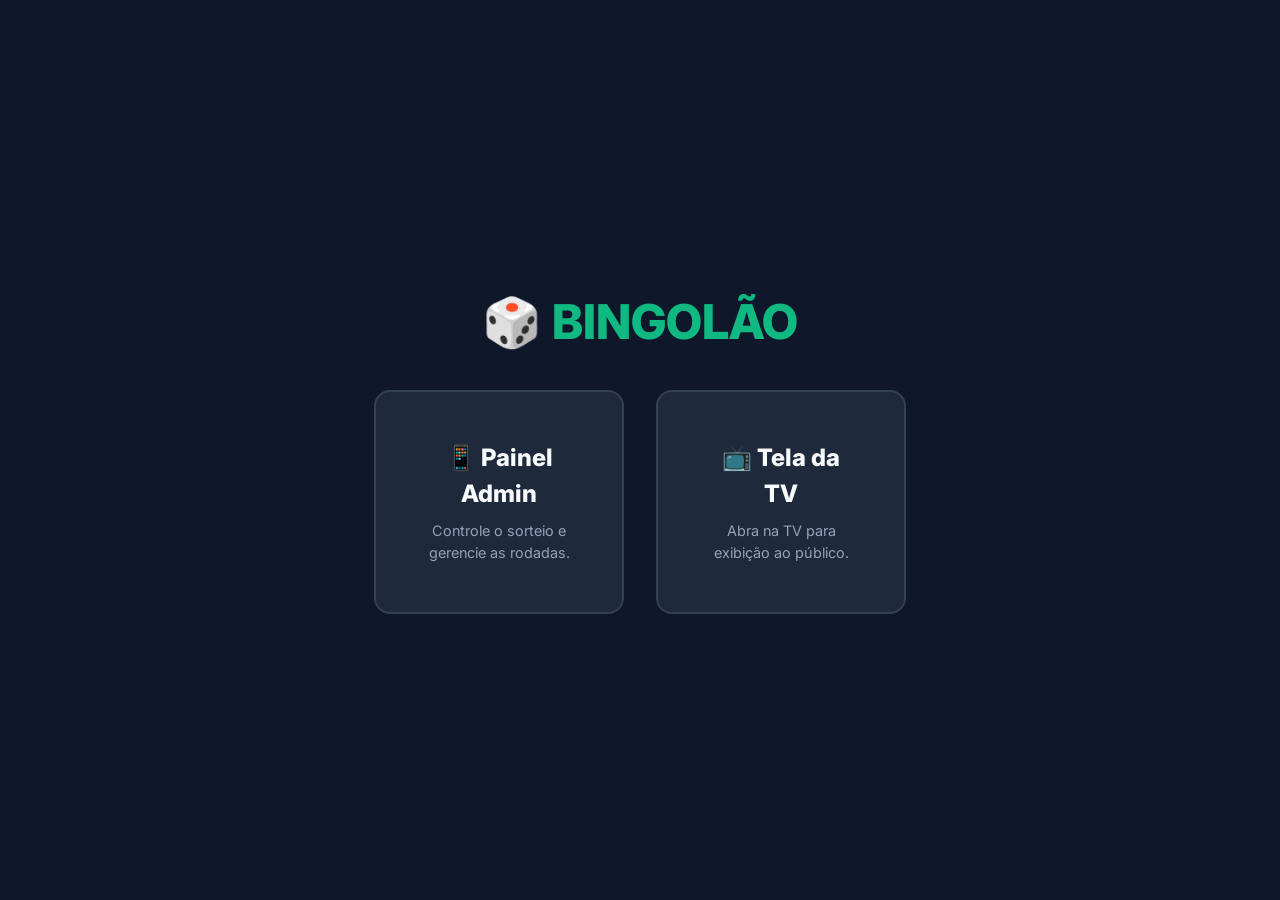
==== index.html @ be545d6c "V1 - BindoDigital Versão 1 completa." ====
<!DOCTYPE html>
<html lang="pt-BR">

<head>
    <meta charset="UTF-8">
    <meta name="viewport" content="width=device-width, initial-scale=1.0">
    <title>BINGOLÃO</title>
    <link rel="stylesheet" href="shared/css/style.css">
    <style>
        .portal-container {
            display: flex;
            flex-direction: column;
            align-items: center;
            justify-content: center;
            min-height: 100vh;
            text-align: center;
        }

        .portal-title {
            font-size: 3rem;
            margin-bottom: 2rem;
            color: var(--primary-color);
        }

        .portal-links {
            display: flex;
            gap: 2rem;
        }

        .portal-card {
            background-color: var(--panel-bg);
            padding: 3rem;
            border-radius: 16px;
            text-decoration: none;
            color: var(--text-color);
            border: 2px solid var(--border-color);
            transition: border-color 0.2s, transform 0.2s;
            width: 250px;
        }

        .portal-card:hover {
            border-color: var(--primary-color);
            transform: translateY(-5px);
        }

        .portal-card h2 {
            font-size: 1.5rem;
            margin-bottom: 0.5rem;
        }

        .portal-card p {
            color: var(--muted-color);
            font-size: 0.9rem;
        }
    </style>
</head>

<body>
    <div class="portal-container">
        <h1 class="portal-title">🎲 BINGOLÃO</h1>
        <div class="portal-links">
            <a href="admin/index.html" class="portal-card" target="_blank">
                <h2>📱 Painel Admin</h2>
                <p>Controle o sorteio e gerencie as rodadas.</p>
            </a>
            <a href="tv/index.html" class="portal-card" target="_blank">
                <h2>📺 Tela da TV</h2>
                <p>Abra na TV para exibição ao público.</p>
            </a>
        </div>
    </div>
</body>

</html>
---- shared/css/style.css ----
/* shared/css/style.css */
@import url('https://fonts.googleapis.com/css2?family=Inter:wght@400;600;800;900&display=swap');

:root {
    --bg-color: #0f172a;
    /* Slate 900 */
    --text-color: #f8fafc;
    /* Slate 50 */
    --primary-color: #10b981;
    /* Emerald 500 */
    --primary-dark: #059669;
    /* Emerald 600 */
    --secondary-color: #3b82f6;
    /* Blue 500 */
    --danger-color: #ef4444;
    /* Red 500 */
    --panel-bg: #1e293b;
    /* Slate 800 */
    --border-color: #334155;
    /* Slate 700 */
    --muted-color: #94a3b8;
    /* Slate 400 */

    font-family: 'Inter', system-ui, -apple-system, sans-serif;
}

* {
    box-sizing: border-box;
    margin: 0;
    padding: 0;
}

body {
    background-color: var(--bg-color);
    color: var(--text-color);
    line-height: 1.5;
    -webkit-font-smoothing: antialiased;
}

h1,
h2,
h3,
h4 {
    font-weight: 800;
}

button {
    font-family: inherit;
    cursor: pointer;
    border: none;
    outline: none;
    border-radius: 8px;
    font-weight: 600;
    transition: transform 0.1s, opacity 0.2s;
}

button:active {
    transform: scale(0.98);
}

button:disabled {
    opacity: 0.5;
    cursor: not-allowed;
    transform: none;
}

/* Utils */
.container {
    max-width: 1200px;
    margin: 0 auto;
    padding: 1rem;
}

.text-center {
    text-align: center;
}

.mt-4 {
    margin-top: 1rem;
}

.mb-4 {
    margin-bottom: 1rem;
}

.flex {
    display: flex;
}

.flex-col {
    display: flex;
    flex-direction: column;
}

.items-center {
    align-items: center;
}

.justify-center {
    justify-content: center;
}

.gap-2 {
    gap: 0.5rem;
}

.gap-4 {
    gap: 1rem;
}

/* Buttons */
.btn {
    padding: 0.75rem 1.5rem;
    font-size: 1rem;
    background-color: var(--panel-bg);
    color: var(--text-color);
    border: 1px solid var(--border-color);
}

.btn-primary {
    background-color: var(--primary-color);
    color: #fff;
    border: none;
    font-size: 1.25rem;
    padding: 1rem 2rem;
}

.btn-danger {
    background-color: var(--danger-color);
    color: #fff;
    border: none;
}

.btn-warning {
    background-color: #f39c12;
    color: #fff;
    border: none;
}

/* TV Overlay */
.tv-overlay {
    position: fixed;
    top: 0;
    left: 0;
    width: 100vw;
    height: 100vh;
    background-color: var(--primary-color);
    color: white;
    display: flex;
    flex-direction: column;
    align-items: center;
    justify-content: center;
    z-index: 9999;
    opacity: 0;
    pointer-events: none;
    transition: opacity 0.5s ease-in-out;
}

.tv-overlay.visible {
    opacity: 1;
    pointer-events: all;
}

.tv-overlay h1 {
    font-size: 5rem;
    margin-bottom: 1rem;
    text-transform: uppercase;
    text-shadow: 0 4px 12px rgba(0, 0, 0, 0.3);
}

.tv-overlay h2 {
    font-size: 10rem;
    margin-bottom: 2rem;
    text-shadow: 0 4px 20px rgba(0, 0, 0, 0.4);
}

.tv-overlay p {
    font-size: 3rem;
    font-weight: 600;
    opacity: 0.9;
}

/* Modals */
.modal-overlay {
    position: fixed;
    top: 0;
    left: 0;
    width: 100vw;
    height: 100vh;
    background-color: rgba(0, 0, 0, 0.8);
    display: flex;
    align-items: center;
    justify-content: center;
    z-index: 10000;
    opacity: 0;
    pointer-events: none;
    transition: opacity 0.2s ease;
}

.modal-overlay.visible {
    opacity: 1;
    pointer-events: all;
}

.modal-content {
    background-color: var(--panel-bg);
    padding: 1.5rem;
    border-radius: 8px;
    width: 90%;
    max-width: 400px;
    border: 1px solid var(--border-color);
    display: flex;
    flex-direction: column;
    gap: 1rem;
    color: var(--text-color);
}

.modal-content h3 {
    margin: 0;
    font-size: 1.2rem;
}

.modal-content p {
    margin: 0;
    font-size: 0.95rem;
    color: var(--muted-color);
    line-height: 1.4;
}

.modal-buttons {
    display: flex;
    gap: 0.5rem;
    justify-content: flex-end;
    margin-top: 1rem;
}
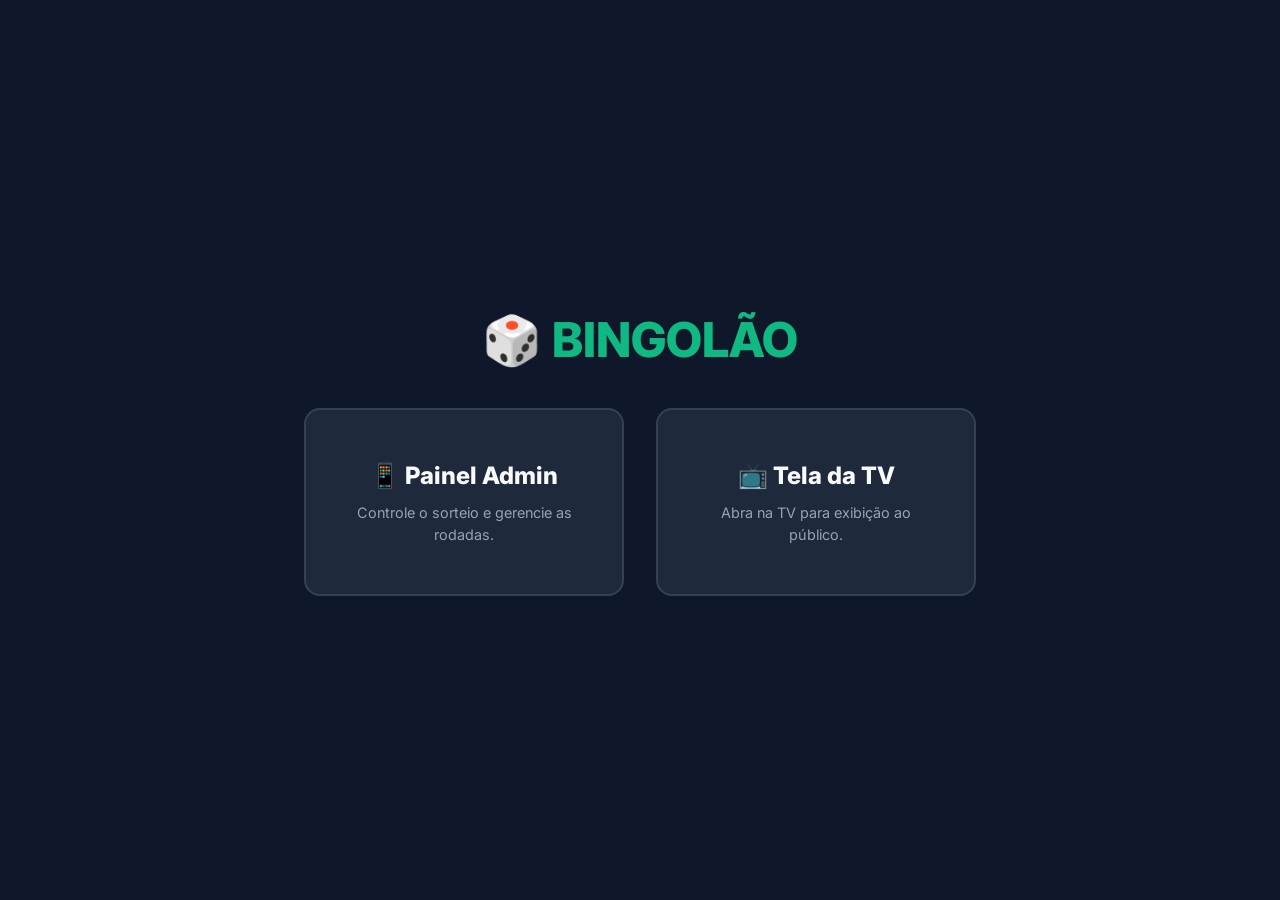
==== commit 833a33f5: "V1 - Ajustes responsividade iPhone Ajustado visualização em tela cheia." ====
--- a/index.html
+++ b/index.html
@@ -2,6 +2,10 @@
 <html lang="pt-BR">
 
 <head>
+    <meta name="apple-mobile-web-app-capable" content="yes">
+    <meta name="apple-mobile-web-app-status-bar-style" content="black-translucent">
+    <meta name="mobile-web-app-capable" content="yes">
+    <meta name="theme-color" content="#0f172a">
     <meta charset="UTF-8">
     <meta name="viewport" content="width=device-width, initial-scale=1.0">
     <title>BINGOLÃO</title>
--- a/shared/css/style.css
+++ b/shared/css/style.css
@@ -150,6 +150,11 @@
     flex-direction: column;
     align-items: center;
     justify-content: center;
+    text-align: center;
+    /* FORÇA O TEXTO A FICAR NO MEIO */
+    padding: 2rem;
+    /* IMPEDE O TEXTO DE COLAR NAS BORDAS */
+    box-sizing: border-box;
     z-index: 9999;
     opacity: 0;
     pointer-events: none;
@@ -232,4 +237,94 @@
     gap: 0.5rem;
     justify-content: flex-end;
     margin-top: 1rem;
+}
+
+/* =========================================
+   AJUSTES DE UX - PORTAL E INPUTS ADMIN
+   ========================================= */
+
+/* 1. Ajuste dos Cards do Portal (Versão Desktop) */
+.portal-card {
+    width: 320px !important;
+    /* Aumenta a largura para caber o texto */
+}
+
+.portal-card h2 {
+    white-space: nowrap !important;
+    /* Proíbe o título de quebrar a linha */
+}
+
+/* 2. Tamanho e Fonte do Input Manual */
+#input-manual {
+    font-size: 1.0rem !important;
+    padding: 0.5rem !important;
+    text-align: center !important;
+    border-radius: 8px !important;
+    border: 2px solid var(--primary-color) !important;
+    min-width: 100px !important;
+    height: 56px !important;
+    box-sizing: border-box !important;
+}
+
+/* Tamanho focado nos Inputs de Configuração (Min e Max) */
+#input-range-min,
+#input-range-max {
+    font-size: 1.5rem !important;
+    padding: 0.5rem !important;
+    text-align: center !important;
+    border-radius: 8px !important;
+    border: 2px solid var(--primary-color) !important;
+    width: 70px !important;
+    min-width: 70px !important;
+    height: 56px !important;
+    box-sizing: border-box !important;
+}
+
+/* Ajuste para o botão manual não quebrar o layout */
+#input-manual+button {
+    height: 56px !important;
+    font-size: 1.1rem !important;
+}
+
+/* 3. Correção da Posição dos Botões nas Rodadas Anteriores (Admin) */
+.closed-round-item {
+    flex-direction: column !important;
+    align-items: stretch !important;
+    gap: 0.5rem !important;
+}
+
+.closed-round-item>div:first-child {
+    line-height: 1.3 !important;
+    width: 100% !important;
+}
+
+.closed-round-item>div:last-child {
+    width: 100% !important;
+    justify-content: flex-end !important;
+    /* Empurra os botões para a direita */
+}
+
+/* 4. Correção da Tela Principal (Portal) para Celulares */
+@media (max-width: 768px) {
+
+    body {
+        overflow-x: hidden;
+    }
+
+    .portal-links {
+        display: flex !important;
+        flex-direction: column !important;
+        align-items: center !important;
+        gap: 1.5rem !important;
+        width: 100% !important;
+        padding: 0 1.5rem !important;
+        box-sizing: border-box !important;
+    }
+
+    .portal-card {
+        width: 100% !important;
+        max-width: 320px !important;
+        padding: 2rem !important;
+        box-sizing: border-box !important;
+    }
 }
